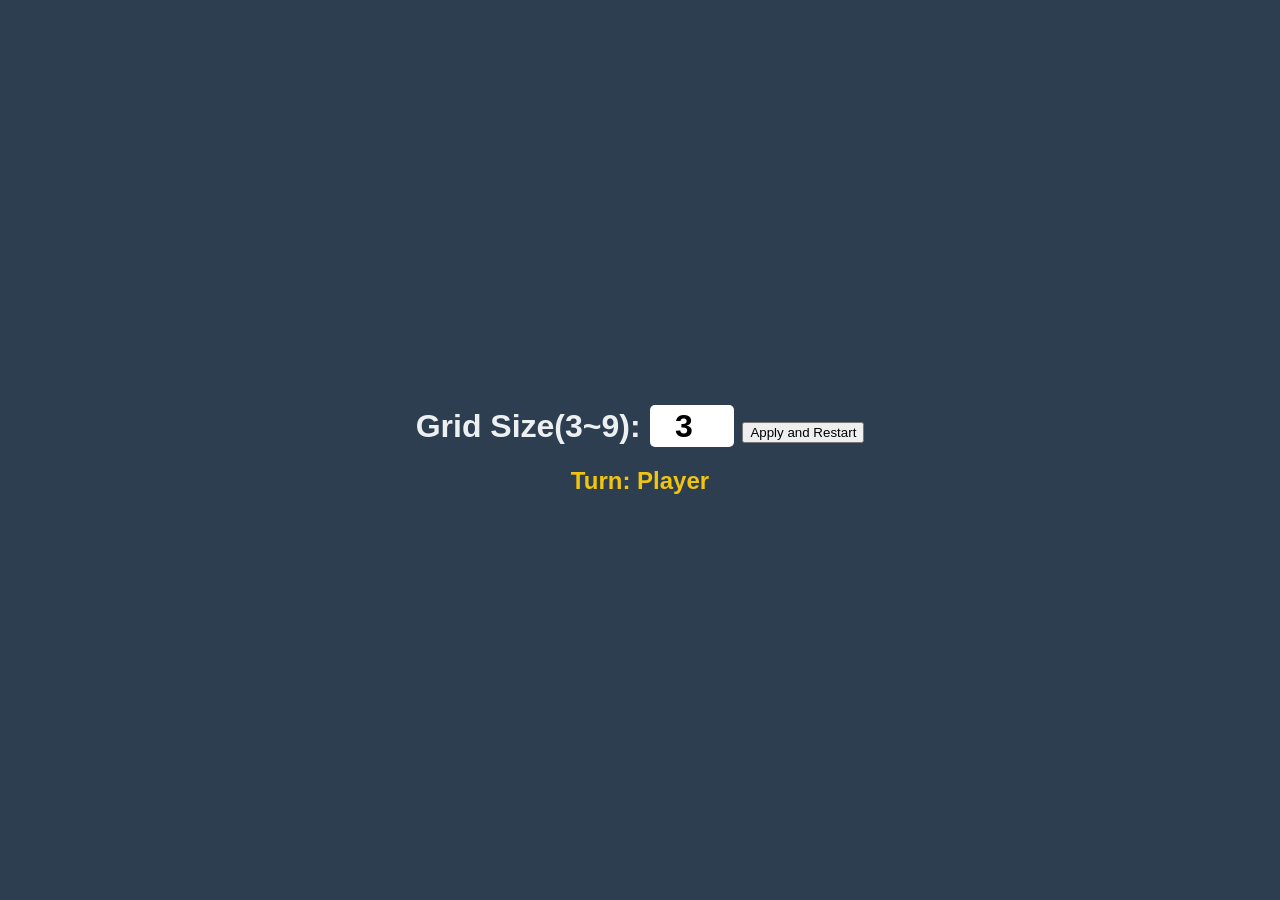
==== tic-tac-toe/index.html @ 9506ac37 "fix: new style" ====
<!DOCTYPE html>
<html lang = "ko">
    <head>
        <meta charset = "UTF-8">
        <title>Tic-Tac-Toe</title>
        <link rel = "stylesheet" href = "style.css">
    </head>
    <body>
        <div class="ui">
            <label>Grid Size(3~9): </label>
            <input type="number" id="gridSize" min="3" max="9" value="3">
            <button onclick="start()">Apply and Restart</button>
        </div>
        <div class="status" id="status">
            <label>Turn: </label>
            <span id="turn">Player</span>
        </div>
        <div class="board" id="board"></div>
    </body>
</html>
---- tic-tac-toe/style.css ----
body {
    background-color: #2c3e50;
    display: flex;
    height: 100vh;
    flex-direction: column;
    align-items: center;
    justify-content: center;
    margin: 0;
    font-family: 'Arial', sans-serif;
}
.ui {
    color: #ecf0f1;
    font-size: 32px;
    font-weight: bold;
    margin-bottom: 20px;
    border-radius: 5px;
    border: none;
    text-align: center;
    outline: none;
}
.ui input {
    font-size: 32px; /* 텍스트 크기와 동일하게 */
    font-weight: bold;
    width: 80px;    /* 입력창 너비 (적절히 조절 가능) */
    height: 40px;   /* 32px 폰트가 여유 있게 들어갈 높이 */
    border-radius: 5px;
    border: none;
    text-align: center;
    outline: none;
}
.ui button:hover {
    background-color: #2980b9;
}
.status {
    color: #f1c40f;
    font-size: 24px;
    font-weight: bold;
}
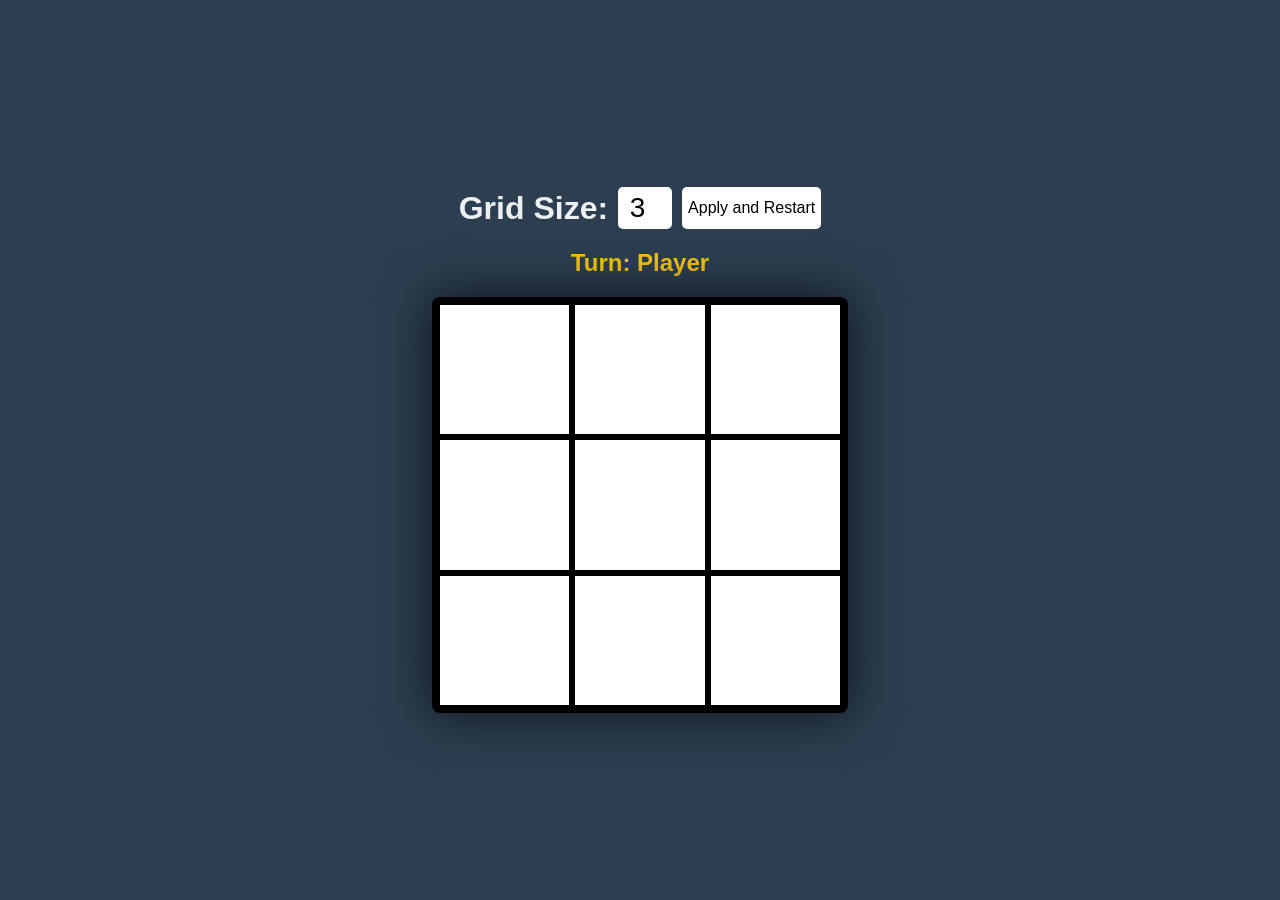
==== commit d2a3cff6: "add: added borad script" ====
--- a/tic-tac-toe/index.html
+++ b/tic-tac-toe/index.html
@@ -7,7 +7,7 @@
     </head>
     <body>
         <div class="ui">
-            <label>Grid Size(3~9): </label>
+            <label>Grid Size: </label>
             <input type="number" id="gridSize" min="3" max="9" value="3">
             <button onclick="start()">Apply and Restart</button>
         </div>
@@ -16,5 +16,6 @@
             <span id="turn">Player</span>
         </div>
         <div class="board" id="board"></div>
+        <script src="script.js"></script>
     </body>
 </html>
--- a/tic-tac-toe/style.css
+++ b/tic-tac-toe/style.css
@@ -13,26 +13,64 @@
     font-size: 32px;
     font-weight: bold;
     margin-bottom: 20px;
-    border-radius: 5px;
-    border: none;
-    text-align: center;
-    outline: none;
+    display: flex;
+    align-items: center; 
+    gap: 10px; /* 요소들 사이의 간격 */
 }
 .ui input {
-    font-size: 32px; /* 텍스트 크기와 동일하게 */
-    font-weight: bold;
-    width: 80px;    /* 입력창 너비 (적절히 조절 가능) */
+    font-size: 28px; /* 텍스트 크기와 동일하게 */
     height: 40px;   /* 32px 폰트가 여유 있게 들어갈 높이 */
     border-radius: 5px;
     border: none;
     text-align: center;
     outline: none;
 }
+.ui button {
+    background-color: #ffffff;
+    font-size: 16px;
+    height: 42px;
+    border-radius: 5px;
+    border: none;
+    text-align: center;
+    outline: none;
+}
 .ui button:hover {
-    background-color: #2980b9;
+    background-color: #007bff;
 }
 .status {
     color: #f1c40f;
     font-size: 24px;
     font-weight: bold;
+    margin-bottom: 20px;
+}
+.board {
+    display: grid;
+    gap: 6px;
+    background-color: #000000;
+    padding: 8px;
+    border-radius: 8px;
+    width: 100%;
+    max-width: 400px;
+    box-shadow: 0 0 50px rgba(0,0,0,0.7);
+}
+.cell {
+    background-color: #fff;
+    aspect-ratio: 1 / 1;
+    display: flex;
+    align-items: center;
+    justify-content: center;
+    /* font-size: 2rem; */
+    font-weight: bold;
+    cursor: pointer;
+    transition: background-color 0.2s;
+}
+.cell:hover {
+    background-color: #e9ecef;
+}
+.cell.taken {
+    cursor: not-allowed;
+}
+.cell.win-highlight {
+    background-color: #ffd700;
+    color: #d32f2f;
 }
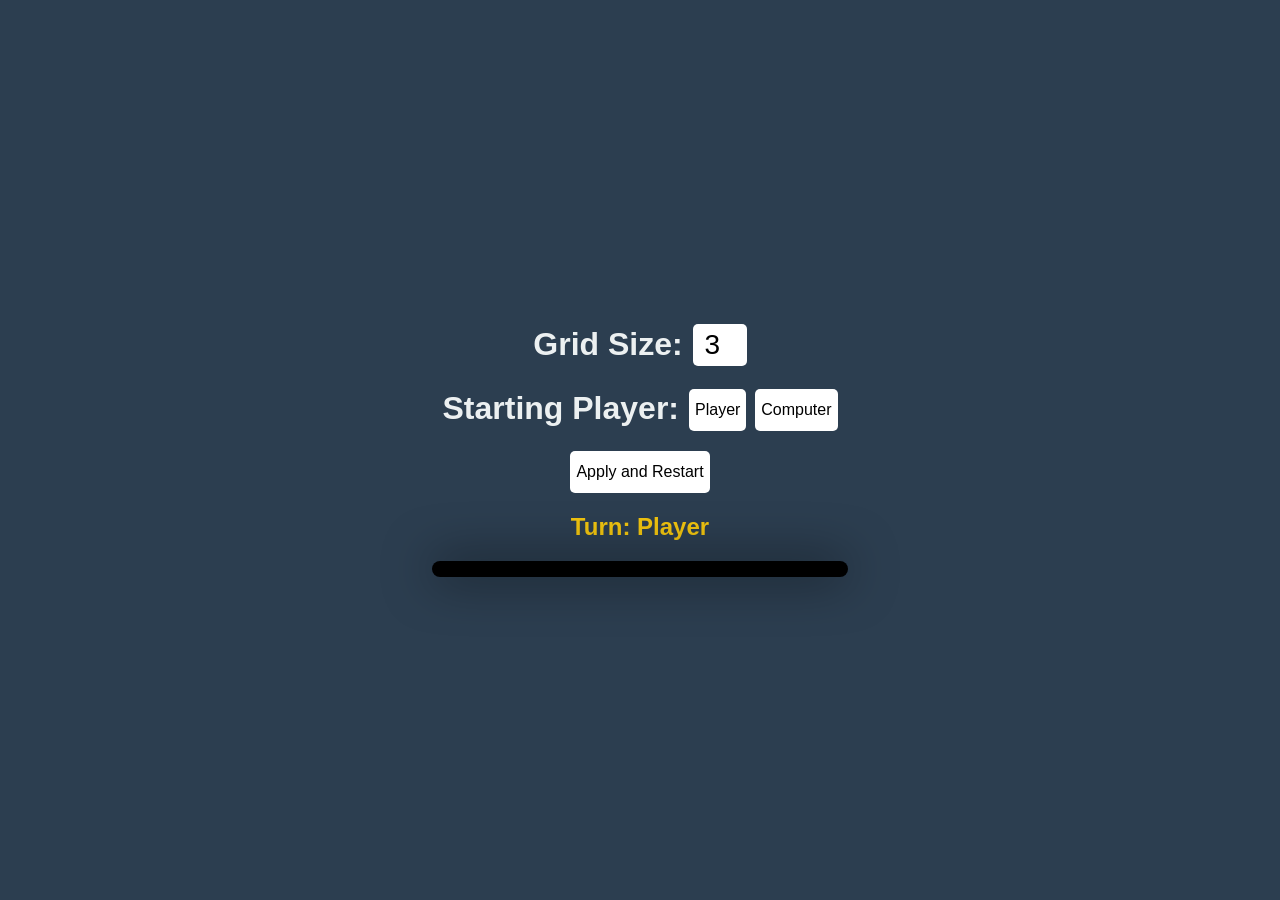
==== commit d3397d44: "fix: merged unneccessary functions" ====
--- a/tic-tac-toe/index.html
+++ b/tic-tac-toe/index.html
@@ -9,6 +9,20 @@
         <div class="ui">
             <label>Grid Size: </label>
             <input type="number" id="gridSize" min="3" max="9" value="3">
+        </div>
+        <div class="ui">
+            <label>Starting Player: </label>
+            <!-- <select id="startPlayer">
+                <option value="Player">Player</option>
+                <option value="Computer">Computer</option>
+            </select> -->
+            <div class="startingUnit">
+                <button type="button" id="btnPlayer" onclick="setPlayer('Player')">Player</button>
+                <button type="button" id="btnComputer" onclick="setPlayer('Computer')">Computer</button>
+                <input type="hidden" id="selectedUnit" value="Player">
+            </div>
+        </div>
+        <div class="ui">
             <button onclick="start()">Apply and Restart</button>
         </div>
         <div class="status" id="status">
--- a/tic-tac-toe/style.css
+++ b/tic-tac-toe/style.css
@@ -15,11 +15,11 @@
     margin-bottom: 20px;
     display: flex;
     align-items: center; 
-    gap: 10px; /* 요소들 사이의 간격 */
+    gap: 10px;
 }
 .ui input {
-    font-size: 28px; /* 텍스트 크기와 동일하게 */
-    height: 40px;   /* 32px 폰트가 여유 있게 들어갈 높이 */
+    font-size: 28px;
+    height: 40px;
     border-radius: 5px;
     border: none;
     text-align: center;
@@ -36,7 +36,32 @@
 }
 .ui button:hover {
     background-color: #007bff;
+    color: white;
 }
+.ui button:active {  /* :active 버튼을 누를 때 일시적으로 적용되는 스타일/
+    background-color: #0056b3;
+    color: white;
+    /* font-weight: bold; */
+    font-size: 16px;
+    height: 40px;
+    border-radius: 5px;
+    border: none;
+    text-align: center;
+    outline: none;
+}
+/* 이건 우리가 자바스크립트로 고정시킬 '상태'의 스타일 */
+.ui button.active {  /* :active가 아니라 .active 입니다! */
+    background-color: #0056b3;
+    color: white;
+    /* font-weight: bold; */
+    font-size: 16px;
+    height: 40px;
+    border-radius: 5px;
+    border: none;
+    text-align: center;
+    outline: none;
+}
+
 .status {
     color: #f1c40f;
     font-size: 24px;
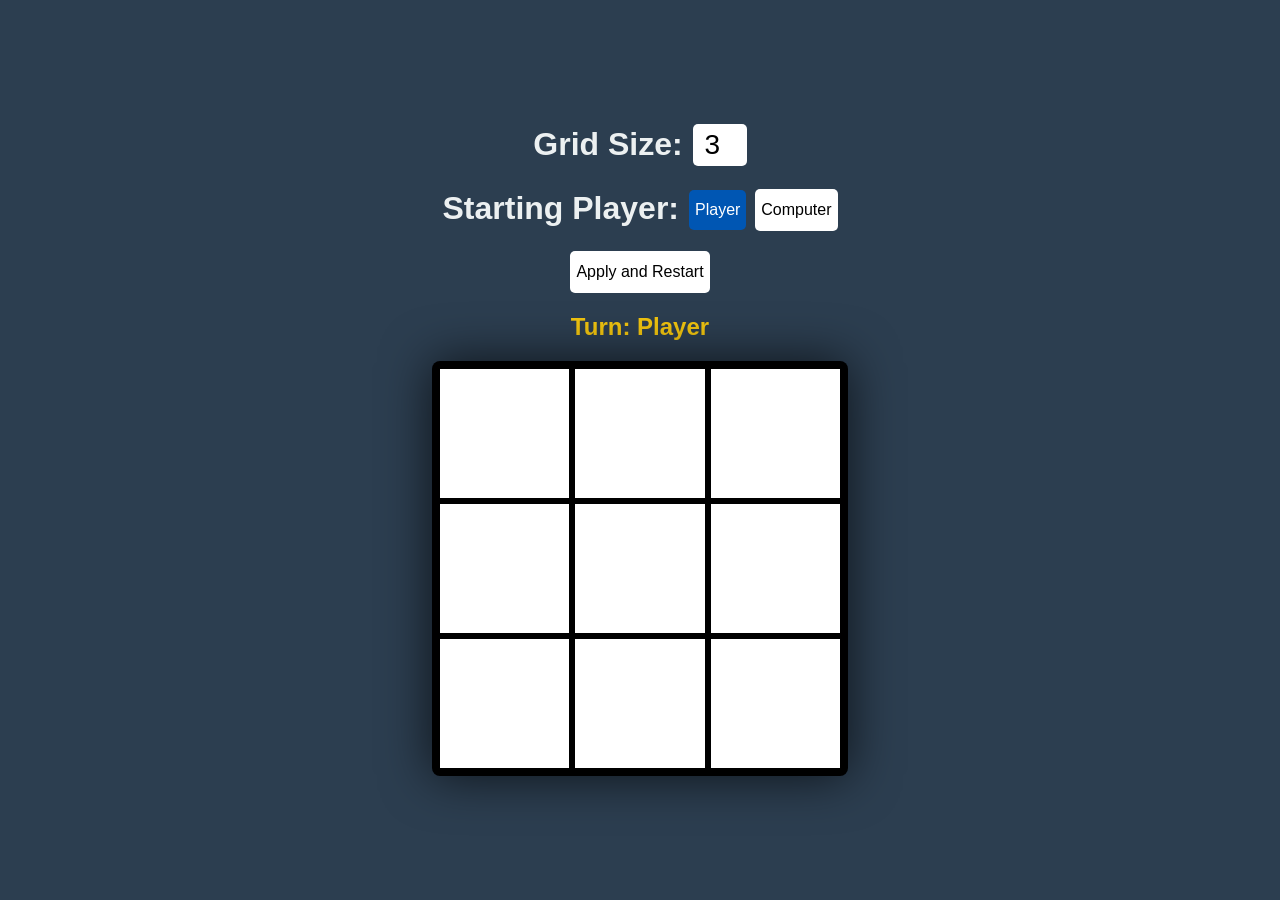
==== commit e15de326: "feat: added working ai algorithm" ====
--- a/tic-tac-toe/index.html
+++ b/tic-tac-toe/index.html
@@ -19,11 +19,10 @@
             <div class="startingUnit">
                 <button type="button" id="btnPlayer" onclick="setPlayer('Player')">Player</button>
                 <button type="button" id="btnComputer" onclick="setPlayer('Computer')">Computer</button>
-                <input type="hidden" id="selectedUnit" value="Player">
             </div>
         </div>
         <div class="ui">
-            <button onclick="start()">Apply and Restart</button>
+            <button onclick="setGame()">Apply and Restart</button>
         </div>
         <div class="status" id="status">
             <label>Turn: </label>
